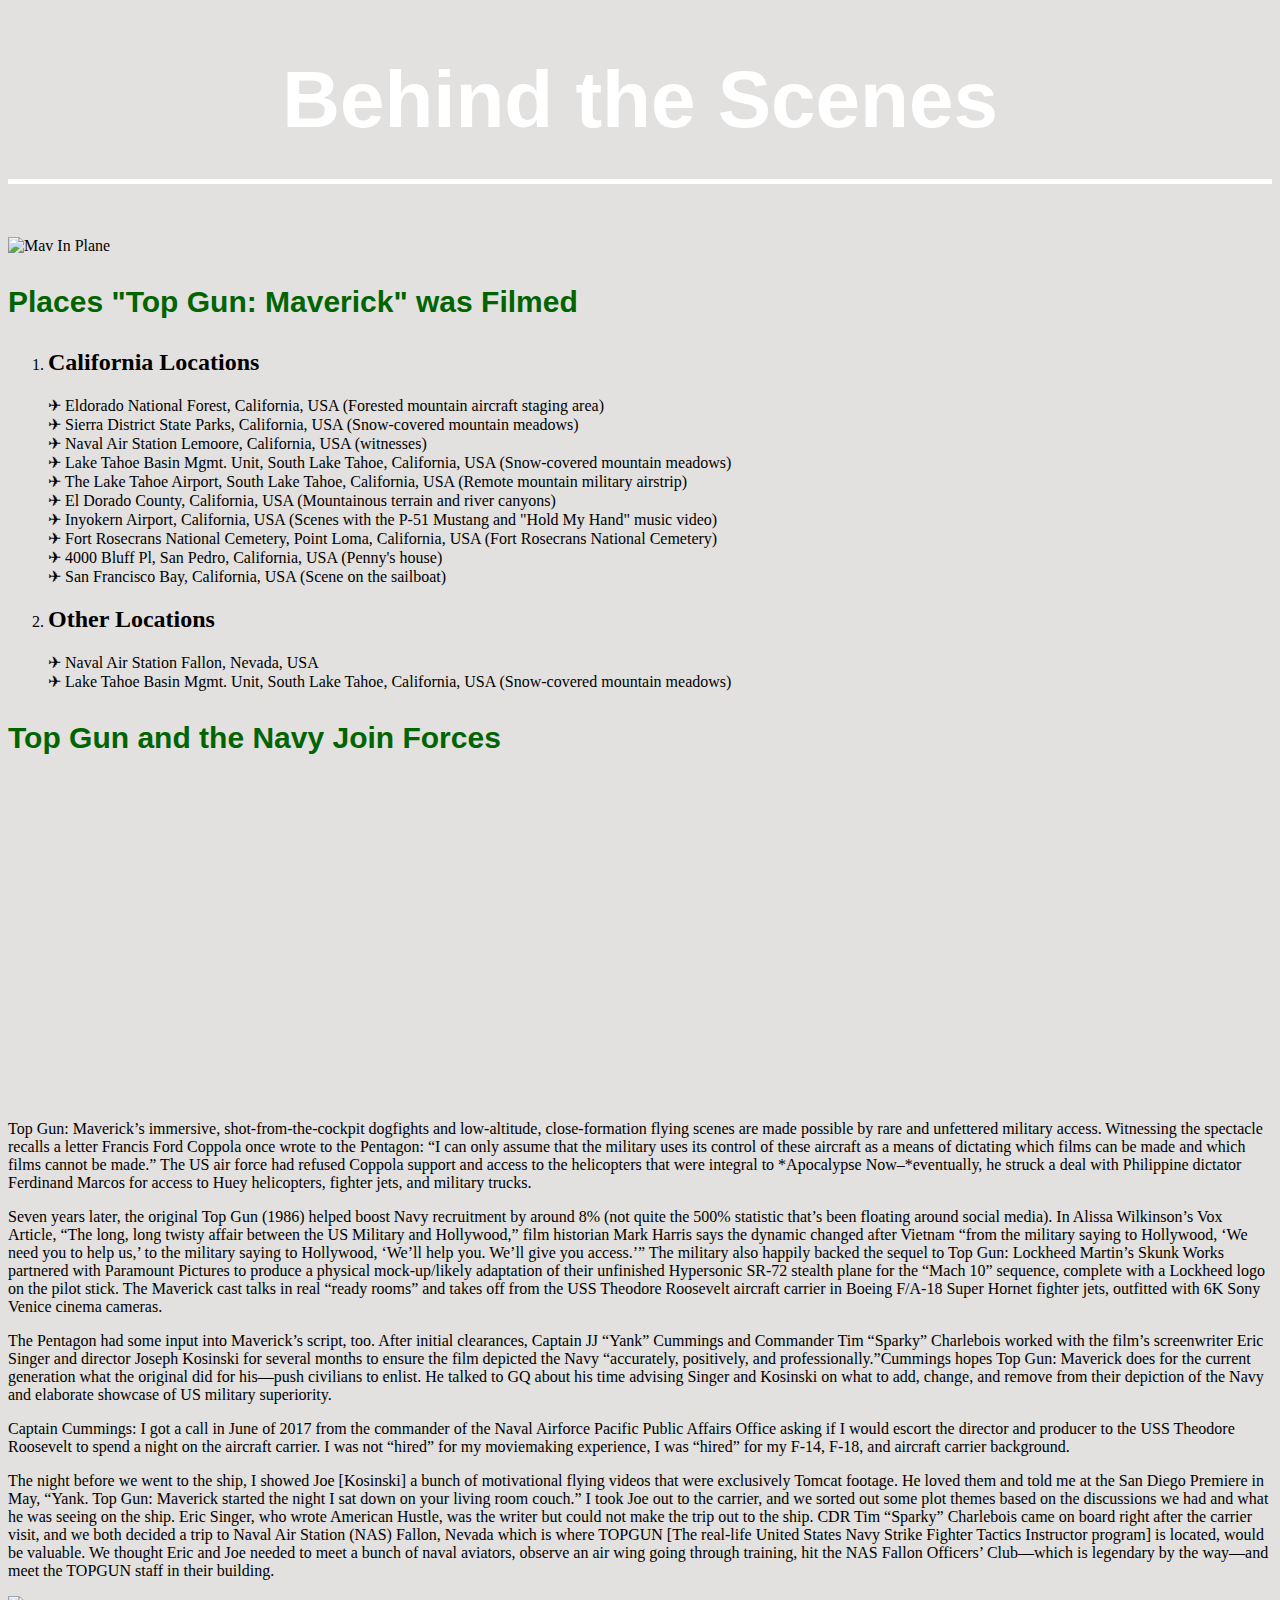
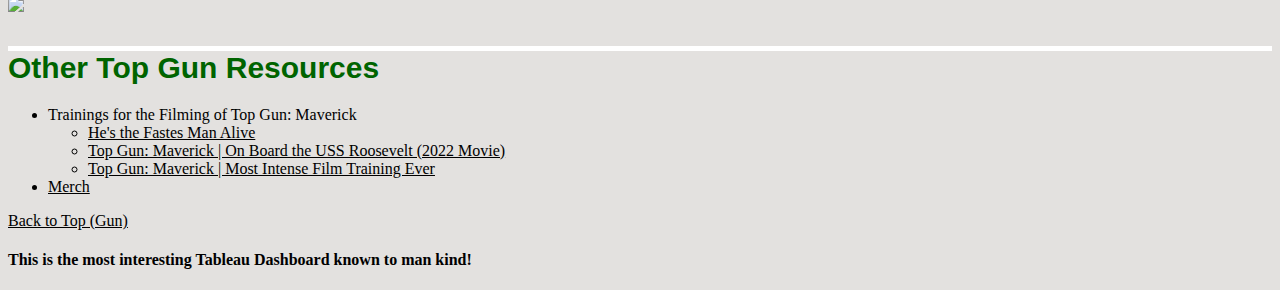
==== behindthescenes.html @ 46a80b84 "Add files via upload" ====
<!DOCTYPE html>
<html lang="en">

<head>
    <title>Top Gun Synopsis Cont.</title>

     <!--Stylesheet Link Here-->
    <link rel="stylesheet" href="../assets/css/stylebehindthescenes.css">

    <!--Font from Google-->
    <link rel="preconnect" href="https://fonts.googleapis.com">
    <link rel="preconnect" href="https://fonts.gstatic.com" crossorigin>
    <link href="https://fonts.googleapis.com/css2?family=Rubik+Microbe&display=swap" rel="stylesheet">

</head>
<body class="backgroundcolor"> 
        <div class="Common Header">
            <a href="#" id="top"></a>
            <h1 class="header">Behind the Scenes </h1>
        </div>

        <div class="Left Menu" ></div>

    <div class="Common Main Body">
            <img src="Assets/img/Mavinplane.jpg" width="100%" alt="Mav In Plane">
                <h3 >Places "Top Gun: Maverick" was Filmed </h3>
                    <p></p>
                      <ol>
                        <li> <h2 >California Locations</dt></h2>

                            <dt>✈ Eldorado National Forest, California, USA
                                (Forested mountain aircraft staging area)</li>
                            <dt>✈ Sierra District State Parks, California, USA
                                (Snow-covered mountain meadows)</li>
                            <dt>✈ Naval Air Station Lemoore, California, USA
                                (witnesses)</li>
                            <dt>✈ Lake Tahoe Basin Mgmt. Unit, South Lake Tahoe, California, USA
                                (Snow-covered mountain meadows)</li>
                            <dt>✈ The Lake Tahoe Airport, South Lake Tahoe, California, USA
                                (Remote mountain military airstrip)</li>
                            <dt>✈ El Dorado County, California, USA
                                (Mountainous terrain and river canyons)</li>
                            <dt>✈ Inyokern Airport, California, USA
                                (Scenes with the P-51 Mustang and "Hold My Hand" music video)</li>
                            <dt>✈ Fort Rosecrans National Cemetery, Point Loma, California, USA
                                (Fort Rosecrans National Cemetery)</li>
                            <dt>✈ 4000 Bluff Pl, San Pedro, California, USA
                                (Penny's house)</li>
                            <dt>✈ San Francisco Bay, California, USA
                                (Scene on the sailboat)</li>

                      <p>   <li> <h2 >Other Locations</dt></h2>
                        <dt>✈ Naval Air Station Fallon, Nevada, USA</dd>
                        <dt>✈ Lake Tahoe Basin Mgmt. Unit, South Lake Tahoe, California, USA
                            (Snow-covered mountain meadows)</dd>
                      </ol> </p>

                      <h3 >Top Gun and the Navy Join Forces</h3>                   
                        <iframe width="560" height="315" src="https://www.youtube.com/embed/b7v8EwkMkVQ" title="YouTube video player" frameborder="0" allow="accelerometer; autoplay; clipboard-write; encrypted-media; gyroscope; picture-in-picture" allowfullscreen></iframe>

                    <p>Top Gun: Maverick’s immersive, shot-from-the-cockpit dogfights and low-altitude, close-formation flying scenes are made possible by rare and unfettered military access. 
                        Witnessing the spectacle recalls a letter Francis Ford Coppola once wrote to the Pentagon: “I can only assume that the military uses its control of these aircraft as a means of dictating which films can be made and which films cannot be made.” 
                        The US air force had refused Coppola support and access to the helicopters that were integral to *Apocalypse Now–*eventually, he struck a deal with Philippine dictator Ferdinand Marcos for access to Huey helicopters, fighter jets, and military trucks.

                       <p> Seven years later, the original Top Gun (1986) helped boost Navy recruitment by around 8% (not quite the 500% statistic that’s been floating around social media). 
                        In Alissa Wilkinson’s Vox Article, “The long, long twisty affair between the US Military and Hollywood,” film historian Mark Harris says the dynamic changed after Vietnam “from the military saying to Hollywood, ‘We need you to help us,’ to the military saying to Hollywood, ‘We’ll help you. We’ll give you access.’”
                        The military also happily backed the sequel to Top Gun: Lockheed Martin’s Skunk Works partnered with Paramount Pictures to produce a physical mock-up/likely adaptation of their unfinished Hypersonic SR-72 stealth plane for the “Mach 10” sequence, complete with a Lockheed logo on the pilot stick. 
                        The Maverick cast talks in real “ready rooms” and takes off from the USS Theodore Roosevelt aircraft carrier in Boeing F/A-18 Super Hornet fighter jets, outfitted with 6K Sony Venice cinema cameras.</p>
                        
                        <p>The Pentagon had some input into Maverick’s script, too. After initial clearances, Captain JJ “Yank” Cummings and Commander Tim “Sparky” Charlebois worked with the film’s screenwriter Eric Singer and director Joseph Kosinski for several months to ensure the film depicted the Navy “accurately, positively, and professionally.”Cummings hopes Top Gun: Maverick does for the current generation what the original did for his—push civilians to enlist. He talked to GQ about his time advising Singer and Kosinski on what to add, change, and remove from their depiction of the Navy and elaborate showcase of US military superiority.</p>

                        <P>Captain Cummings: I got a call in June of 2017 from the commander of the Naval Airforce Pacific Public Affairs Office asking if I would escort the director and producer to the USS Theodore Roosevelt to spend a night on the aircraft carrier. I was not “hired” for my moviemaking experience, I was “hired” for my F-14, F-18, and aircraft carrier background.

                        </P>The night before we went to the ship, I showed Joe [Kosinski] a bunch of motivational flying videos that were exclusively Tomcat footage. He loved them and told me at the San Diego Premiere in May, “Yank. Top Gun: Maverick started the night I sat down on your living room couch.” I took Joe out to the carrier, and we sorted out some plot themes based on the discussions we had and what he was seeing on the ship. Eric Singer, who wrote American Hustle, was the writer but could not make the trip out to the ship. CDR Tim “Sparky” Charlebois came on board right after the carrier visit, and we both decided a trip to Naval Air Station (NAS) Fallon, Nevada which is where TOPGUN [The real-life United States Navy Strike Fighter Tactics Instructor program] is located, would be valuable. We thought Eric and Joe needed to meet a bunch of naval aviators, observe an air wing going through training, hit the NAS Fallon Officers’ Club—which is legendary by the way—and meet the TOPGUN staff in their building.</P>

            <img src="../Assets/img/MavnJet.jpg" width="100%">
    </div>

        <div class="Common Footer">
            <p></p>

                    <h3 class="footer" >Other Top Gun Resources </h3>
        </div>
                    <ul>
                        <li>Trainings for the Filming of Top Gun: Maverick</li>
                        <ul>
                            <li><a href="https://www.youtube.com/watch?v=r4RxXQ71LEo" target="_blank" >He's the Fastes Man Alive</a>
                            </li>
                            <li><a href="https://www.youtube.com/watch?v=b5hxu2C8Nxo" target="_blank" >Top Gun: Maverick | On Board the USS Roosevelt (2022 Movie)
                            </a>
                            </li>
                            <li><a href="https://www.youtube.com/watch?v=yM389FbhlRQ" target="_blank" >Top Gun: Maverick | Most Intense Film Training Ever
                            </a></li>

                        </ul>
                        <li><a href="https://www.topgunmovie.com/merch/?gclid=CjwKCAiAy_CcBhBeEiwAcoMRHLnzI8-VytIFxBKgJ_5vXgUz1y4uF0-l3m9V7SDOF3A_UgH7p1LSAhoC-QQQAvD_BwE"target="_blank" >Merch</a></li>
                    </ul>
                    <a href="#top">Back to Top (Gun)</a>

        </div>

        <title>Tableau Insert</title>
            <h4>This is the most interesting Tableau Dashboard known to man kind!</h4>
        <div class='tableauPlaceholder' id='viz1671247738863' style='position: relative'><noscript><a href='#'><img alt='Sheet 1 ' src='https:&#47;&#47;public.tableau.com&#47;static&#47;images&#47;Av&#47;Avocados_16712476703410&#47;Sheet1&#47;1_rss.png' style='border: none' /></a></noscript><object class='tableauViz'  style='display:none;'><param name='host_url' value='https%3A%2F%2Fpublic.tableau.com%2F' /> <param name='embed_code_version' value='3' /> <param name='site_root' value='' /><param name='name' value='Avocados_16712476703410&#47;Sheet1' /><param name='tabs' value='no' /><param name='toolbar' value='yes' /><param name='static_image' value='https:&#47;&#47;public.tableau.com&#47;static&#47;images&#47;Av&#47;Avocados_16712476703410&#47;Sheet1&#47;1.png' /> <param name='animate_transition' value='yes' /><param name='display_static_image' value='yes' /><param name='display_spinner' value='yes' /><param name='display_overlay' value='yes' /><param name='display_count' value='yes' /><param name='language' value='en-US' /><param name='filter' value='publish=yes' /></object></div>                <script type='text/javascript'>                    var divElement = document.getElementById('viz1671247738863');                    var vizElement = divElement.getElementsByTagName('object')[0];                    vizElement.style.width='100%';vizElement.style.height=(divElement.offsetWidth*0.75)+'px';                    var scriptElement = document.createElement('script');                    scriptElement.src = 'https://public.tableau.com/javascripts/api/viz_v1.js';                    vizElement.parentNode.insertBefore(scriptElement, vizElement);                </script>

</body>

</html>
---- assets/css/stylebehindthescenes.css ----
.backgroundcolor{
    background-color: rgb(227, 225, 223);
}


.BehindScenesTitle{
    color: rgb(199, 199, 199);
    font
}


h1 {
    text-align: center;
    font-family: 'Lucida Sans', 'Lucida Sans Regular', 'Lucida Grande', 'Lucida Sans Unicode', Geneva, Verdana, sans-serif;
    font-size: 80px;
    color:rgb(255, 255, 255)
    
}

h3{
    font-family: 'Lucida Sans', 'Lucida Sans Regular', 'Lucida Grande', 'Lucida Sans Unicode', Geneva, Verdana, sans-serif;
    font-size: 30px;
    color: darkgreen;
}

.header{
    top: 5px;
    left: 5px;
    right: 5px;
    height: 125px;
    z-index: 2;
    border-bottom: solid 5px rgb(255, 255, 255);
}

.footer{
    bottom: 5px;
    left: 5px;
    right: 5px;
    height: 25px;
    color: rgb(255, 255, 255)
    padding-top: 15px;
    border-top: solid 5px white;
}

.Common Main Body{
    top: 114px;
    left: 114px;
    right: 114px;
    bottom: 39px;
}

.leftmenu{
    top: 114px;
    left: 5px;
    width: 100px;
    bottom: 39px;
    z-index: 1;
    padding-top: 40px;
    border-right: solid 5px rgb(255, 255, 255);
    padding-right: 5px;
    
}

a{
    color:black
}

a:hover{
    text-decoration: underline;
}
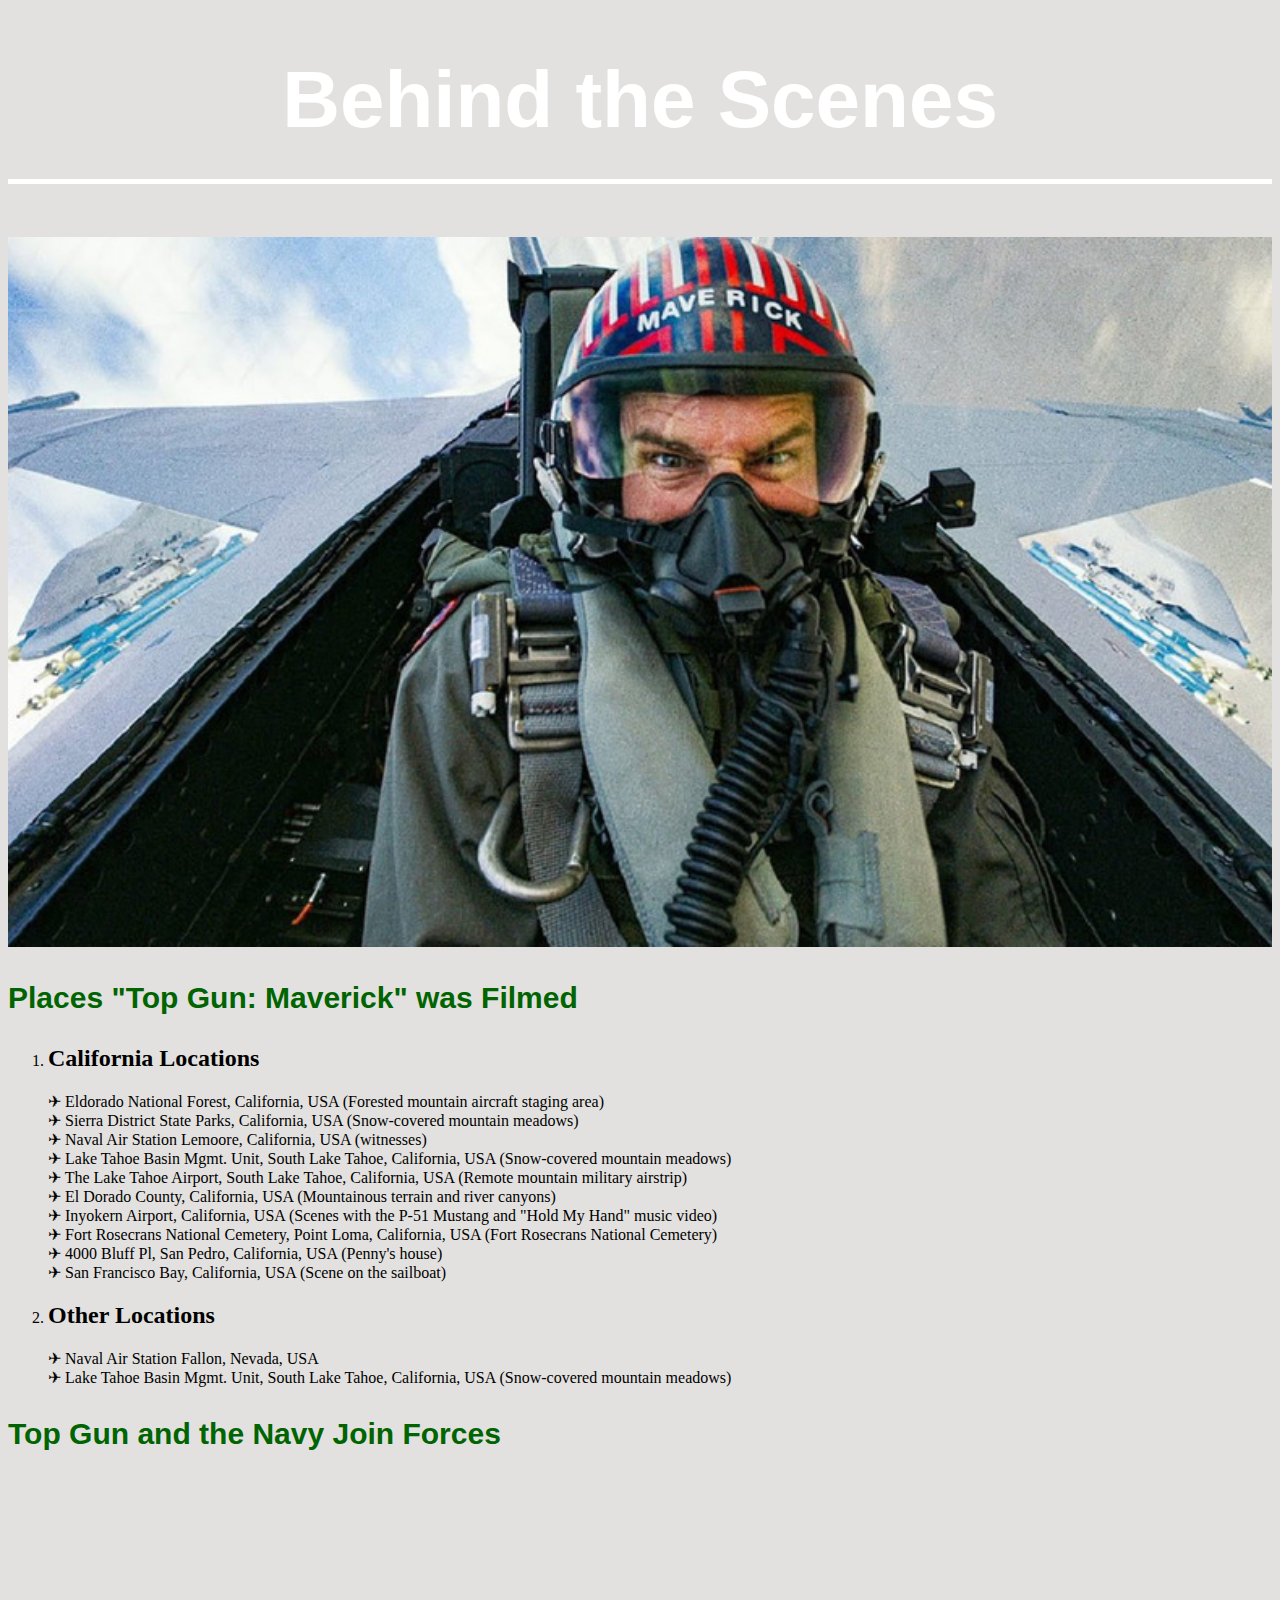
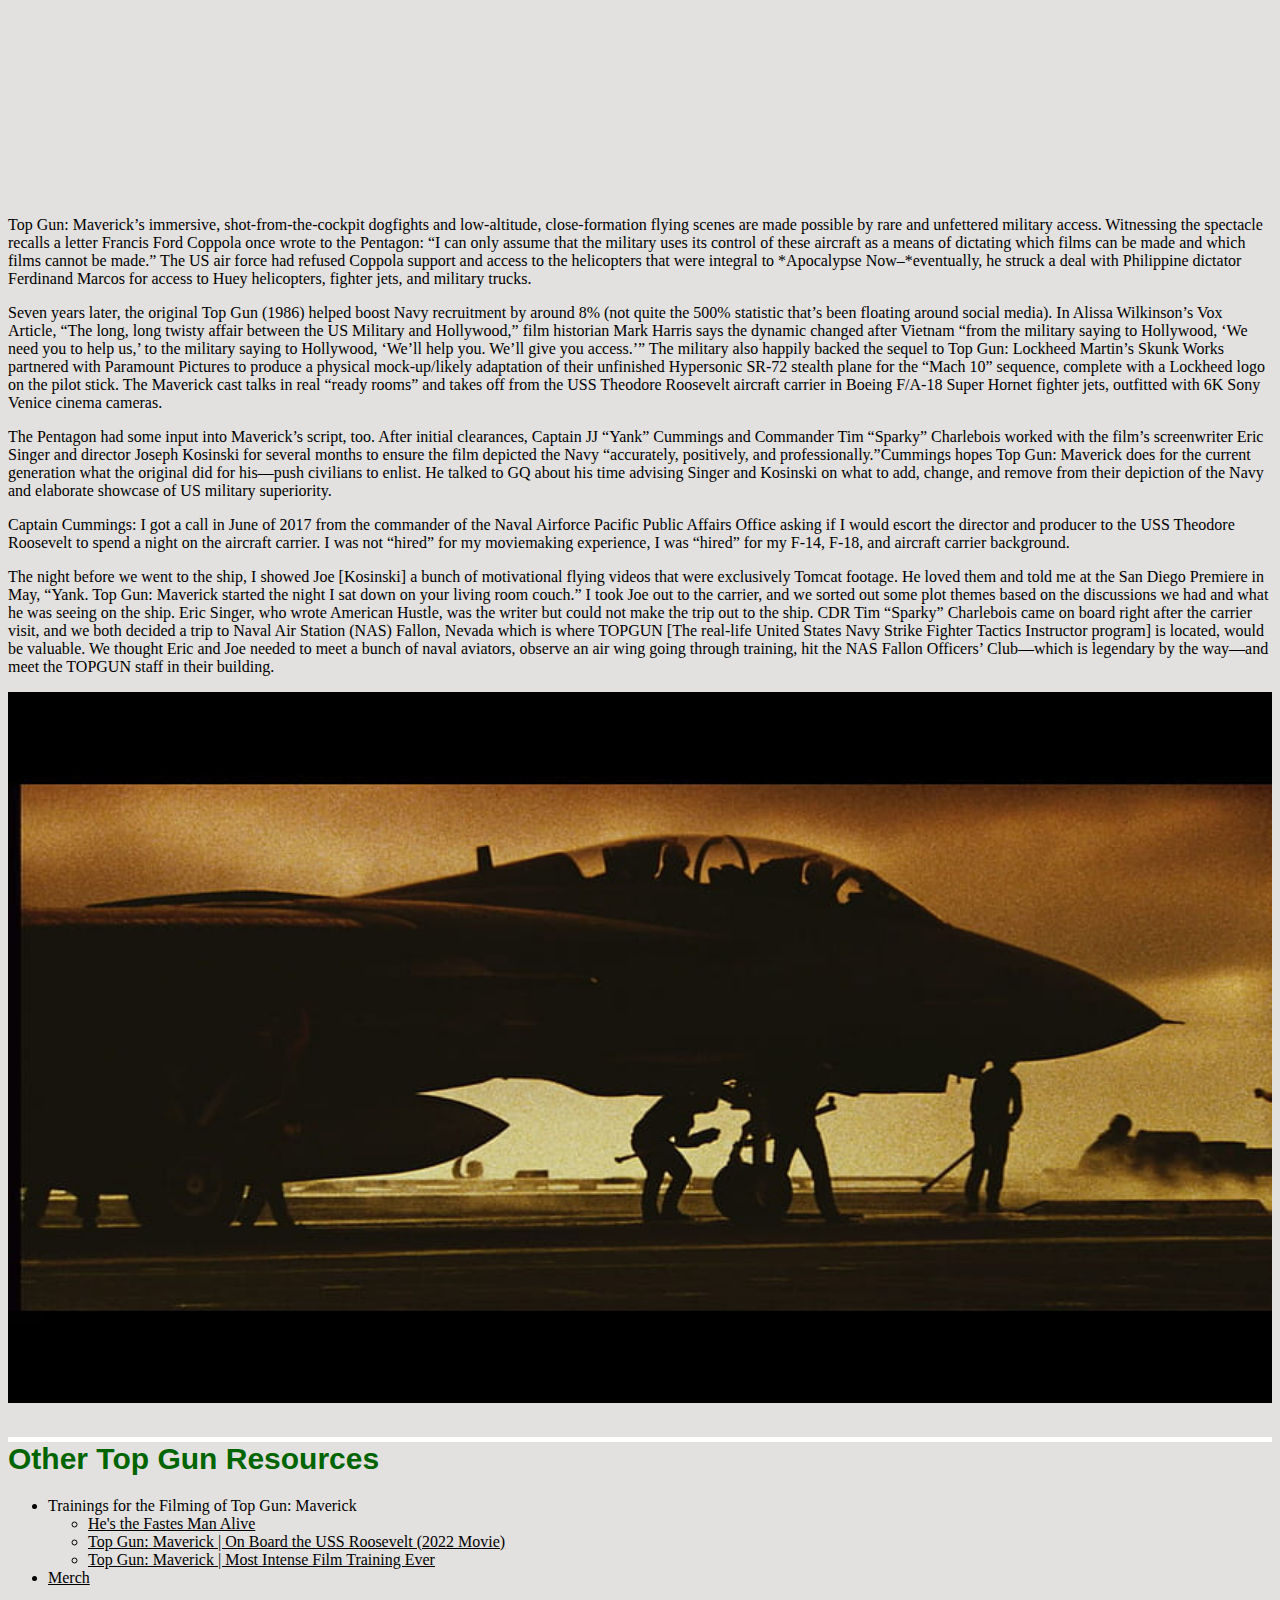
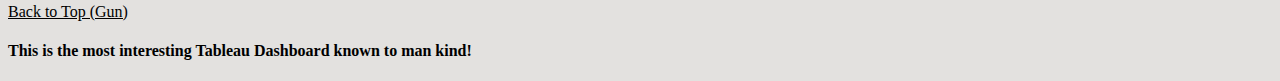
==== commit 2d236dfb: "Update behindthescenes.html" ====
--- a/behindthescenes.html
+++ b/behindthescenes.html
@@ -5,7 +5,7 @@
     <title>Top Gun Synopsis Cont.</title>
 
      <!--Stylesheet Link Here-->
-    <link rel="stylesheet" href="../assets/css/stylebehindthescenes.css">
+    <link rel="stylesheet" href="stylebehindthescenes.css">
 
     <!--Font from Google-->
     <link rel="preconnect" href="https://fonts.googleapis.com">
@@ -22,7 +22,7 @@
         <div class="Left Menu" ></div>
 
     <div class="Common Main Body">
-            <img src="Assets/img/Mavinplane.jpg" width="100%" alt="Mav In Plane">
+            <img src="Mavinplane.jpg" width="100%" alt="Mav In Plane">
                 <h3 >Places "Top Gun: Maverick" was Filmed </h3>
                     <p></p>
                       <ol>
@@ -73,7 +73,7 @@
 
                         </P>The night before we went to the ship, I showed Joe [Kosinski] a bunch of motivational flying videos that were exclusively Tomcat footage. He loved them and told me at the San Diego Premiere in May, “Yank. Top Gun: Maverick started the night I sat down on your living room couch.” I took Joe out to the carrier, and we sorted out some plot themes based on the discussions we had and what he was seeing on the ship. Eric Singer, who wrote American Hustle, was the writer but could not make the trip out to the ship. CDR Tim “Sparky” Charlebois came on board right after the carrier visit, and we both decided a trip to Naval Air Station (NAS) Fallon, Nevada which is where TOPGUN [The real-life United States Navy Strike Fighter Tactics Instructor program] is located, would be valuable. We thought Eric and Joe needed to meet a bunch of naval aviators, observe an air wing going through training, hit the NAS Fallon Officers’ Club—which is legendary by the way—and meet the TOPGUN staff in their building.</P>
 
-            <img src="../Assets/img/MavnJet.jpg" width="100%">
+            <img src="MavnJet.jpg" width="100%">
     </div>
 
         <div class="Common Footer">
--- a/stylebehindthescenes.css
+++ b/stylebehindthescenes.css
@@ -0,0 +1,70 @@
+.backgroundcolor{
+    background-color: rgb(227, 225, 223);
+}
+
+
+.BehindScenesTitle{
+    color: rgb(199, 199, 199);
+    font
+}
+
+
+h1 {
+    text-align: center;
+    font-family: 'Lucida Sans', 'Lucida Sans Regular', 'Lucida Grande', 'Lucida Sans Unicode', Geneva, Verdana, sans-serif;
+    font-size: 80px;
+    color:rgb(255, 255, 255)
+    
+}
+
+h3{
+    font-family: 'Lucida Sans', 'Lucida Sans Regular', 'Lucida Grande', 'Lucida Sans Unicode', Geneva, Verdana, sans-serif;
+    font-size: 30px;
+    color: darkgreen;
+}
+
+.header{
+    top: 5px;
+    left: 5px;
+    right: 5px;
+    height: 125px;
+    z-index: 2;
+    border-bottom: solid 5px rgb(255, 255, 255);
+}
+
+.footer{
+    bottom: 5px;
+    left: 5px;
+    right: 5px;
+    height: 25px;
+    color: rgb(255, 255, 255)
+    padding-top: 15px;
+    border-top: solid 5px white;
+}
+
+.Common Main Body{
+    top: 114px;
+    left: 114px;
+    right: 114px;
+    bottom: 39px;
+}
+
+.leftmenu{
+    top: 114px;
+    left: 5px;
+    width: 100px;
+    bottom: 39px;
+    z-index: 1;
+    padding-top: 40px;
+    border-right: solid 5px rgb(255, 255, 255);
+    padding-right: 5px;
+    
+}
+
+a{
+    color:black
+}
+
+a:hover{
+    text-decoration: underline;
+}
